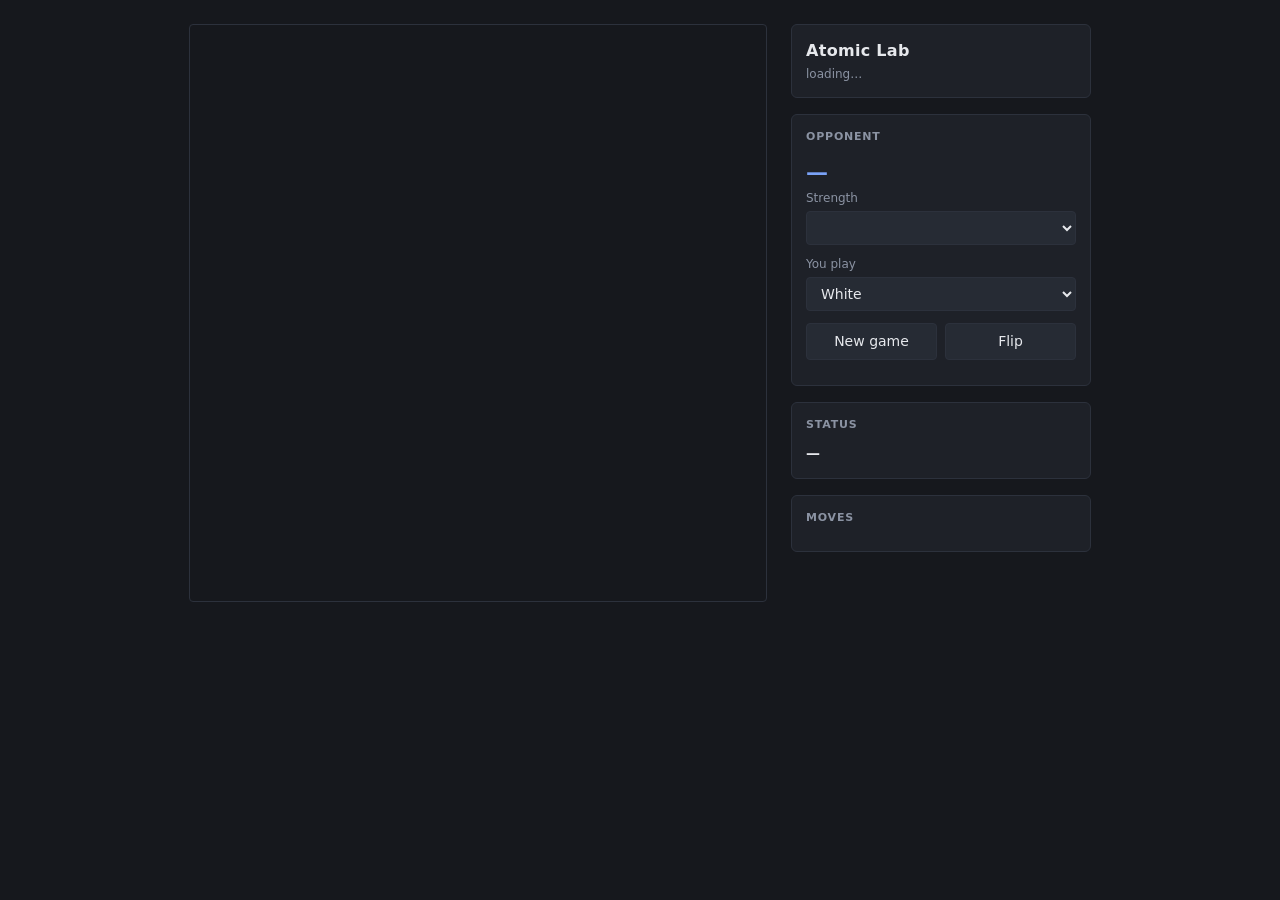
==== atomic/ui/index.html @ 305b07fb "atomic: settle the king-safety 2x2, add ratings table and a play UI The 400-game arms resolve the M1" ====
<!doctype html>
<html lang="en">
<head>
<meta charset="utf-8">
<meta name="viewport" content="width=device-width, initial-scale=1">
<title>Atomic Lab</title>
<style>
  :root {
    --bg: #16181d;
    --panel: #1e2128;
    --line: #2c313c;
    --text: #e6e8ec;
    --dim: #8b93a3;
    --light: #b9a68b;
    --dark: #6f5b45;
    --sel: #6b9b4a;
    --last: #7a7233;
    --blast: #d0422e;
    --accent: #7aa2f7;
  }
  * { box-sizing: border-box; }
  body {
    margin: 0; padding: 24px;
    background: var(--bg); color: var(--text);
    font: 14px/1.5 ui-sans-serif, system-ui, "Segoe UI", sans-serif;
    display: flex; justify-content: center;
  }
  .app { display: flex; gap: 24px; flex-wrap: wrap; max-width: 1000px; }

  /* -- board -- */
  .board-wrap { position: relative; }
  .board {
    display: grid;
    grid-template-columns: repeat(8, var(--sq));
    grid-template-rows: repeat(8, var(--sq));
    --sq: min(11vw, 72px);
    border: 1px solid var(--line);
    border-radius: 4px; overflow: hidden;
    user-select: none;
  }
  .sq {
    position: relative;
    display: flex; align-items: center; justify-content: center;
    font-size: calc(var(--sq) * 0.78);
    line-height: 1;
    cursor: default;
  }
  .sq.light { background: var(--light); }
  .sq.dark  { background: var(--dark); }
  .sq.playable { cursor: pointer; }
  .sq.selected::after,
  .sq.lastmove::after {
    content: ""; position: absolute; inset: 0; pointer-events: none;
  }
  .sq.lastmove::after { background: var(--last); opacity: .45; }
  .sq.selected::after { background: var(--sel); opacity: .55; }
  .sq .piece { position: relative; z-index: 2; }
  /* White pieces are drawn as the *filled* glyph with a light fill so they
     stay legible on both square colours; outline glyphs vanish on light. */
  .sq .piece.w { color: #f4f1ec; text-shadow: 0 0 2px #000, 0 1px 2px #0008; }
  .sq .piece.b { color: #1a1a1a; text-shadow: 0 0 2px #fff3; }

  .hint {
    position: absolute; z-index: 3; pointer-events: none;
    width: 30%; height: 30%; border-radius: 50%;
    background: rgba(0,0,0,.32);
  }
  .hint.capture {
    width: 92%; height: 92%; border-radius: 50%;
    background: none; border: calc(var(--sq) * 0.08) solid rgba(0,0,0,.32);
  }
  .sq.blast { animation: boom .7s ease-out; }
  @keyframes boom {
    0%   { box-shadow: inset 0 0 0 0 var(--blast); background: var(--blast); }
    100% { box-shadow: inset 0 0 0 0 transparent; }
  }
  .coord {
    position: absolute; font-size: 10px; font-weight: 600;
    opacity: .55; z-index: 4; pointer-events: none;
  }
  .coord.file { right: 3px; bottom: 1px; }
  .coord.rank { left: 3px; top: 1px; }

  /* -- side panel -- */
  .panel { width: 300px; display: flex; flex-direction: column; gap: 16px; }
  .card {
    background: var(--panel); border: 1px solid var(--line);
    border-radius: 6px; padding: 14px;
  }
  h1 { font-size: 16px; margin: 0 0 2px; letter-spacing: .3px; }
  h2 {
    font-size: 11px; text-transform: uppercase; letter-spacing: .8px;
    color: var(--dim); margin: 0 0 10px; font-weight: 600;
  }
  .sub { color: var(--dim); font-size: 12px; margin: 0; }
  .elo { font-size: 22px; font-weight: 600; color: var(--accent); }
  .elo.unmeasured { color: var(--dim); font-size: 14px; font-weight: 400; }
  .caveat { color: var(--dim); font-size: 11px; margin-top: 8px; }
  select, button {
    font: inherit; color: var(--text);
    background: #262b34; border: 1px solid var(--line);
    border-radius: 4px; padding: 7px 10px; width: 100%;
  }
  button { cursor: pointer; }
  button:hover { background: #2f3542; }
  button:disabled { opacity: .45; cursor: default; }
  .row { display: flex; gap: 8px; }
  label { display: block; font-size: 12px; color: var(--dim); margin: 10px 0 4px; }
  label:first-of-type { margin-top: 0; }

  #status { font-weight: 600; }
  #status.thinking { color: var(--dim); font-weight: 400; }
  #status.over { color: var(--accent); }

  .moves {
    font-family: ui-monospace, "Cascadia Mono", Consolas, monospace;
    font-size: 12px; max-height: 190px; overflow-y: auto;
    display: grid; grid-template-columns: 2.2em 1fr 1fr; gap: 1px 8px;
  }
  .moves .n { color: var(--dim); }
  .moves .boom { color: var(--blast); }

  /* -- promotion -- */
  .promo-backdrop {
    position: fixed; inset: 0; background: #000a; z-index: 10;
    display: flex; align-items: center; justify-content: center;
  }
  .promo { background: var(--panel); border: 1px solid var(--line);
           border-radius: 6px; padding: 16px; text-align: center; }
  .promo .row { margin-top: 10px; }
  .promo button { font-size: 30px; padding: 6px 12px; }
  [hidden] { display: none !important; }
</style>
</head>
<body>
<div class="app">
  <div class="board-wrap">
    <div class="board" id="board"></div>
  </div>

  <div class="panel">
    <div class="card">
      <h1>Atomic Lab</h1>
      <p class="sub" id="engine-name">loading…</p>
    </div>

    <div class="card">
      <h2>Opponent</h2>
      <div class="elo" id="elo">—</div>
      <p class="sub" id="elo-detail"></p>
      <label for="level">Strength</label>
      <select id="level"></select>
      <label for="side">You play</label>
      <select id="side">
        <option value="white">White</option>
        <option value="black">Black</option>
      </select>
      <div class="row" style="margin-top:12px">
        <button id="new">New game</button>
        <button id="flip">Flip</button>
      </div>
      <p class="caveat" id="caveat"></p>
    </div>

    <div class="card">
      <h2>Status</h2>
      <div id="status">—</div>
    </div>

    <div class="card">
      <h2>Moves</h2>
      <div class="moves" id="moves"></div>
    </div>
  </div>
</div>

<div class="promo-backdrop" id="promo-backdrop" hidden>
  <div class="promo">
    <div>Promote to</div>
    <div class="row" id="promo-buttons"></div>
  </div>
</div>

<script>
const GLYPH = {
  P: "♙", N: "♘", B: "♗", R: "♖", Q: "♕", K: "♔",
  p: "♟", n: "♞", b: "♝", r: "♜", q: "♛", k: "♚",
};
const FILES = "abcdefgh";

const el = {
  board: document.getElementById("board"),
  status: document.getElementById("status"),
  moves: document.getElementById("moves"),
  level: document.getElementById("level"),
  side: document.getElementById("side"),
  elo: document.getElementById("elo"),
  eloDetail: document.getElementById("elo-detail"),
  engineName: document.getElementById("engine-name"),
  caveat: document.getElementById("caveat"),
  promoBackdrop: document.getElementById("promo-backdrop"),
  promoButtons: document.getElementById("promo-buttons"),
};

let state = null;      // last server state
let info = null;       // /api/info
let flipped = false;
let selected = null;   // square name
let busy = false;
let history = [];      // {uci, san-ish, exploded}

const api = async (path, body) => {
  const res = await fetch(path, body === undefined
    ? {}
    : { method: "POST", headers: { "Content-Type": "application/json" },
        body: JSON.stringify(body) });
  const data = await res.json();
  if (data.error) throw new Error(data.error);
  return data;
};

/* ---------- rendering ---------- */

function parseFen(fen) {
  const rows = fen.split(" ")[0].split("/");
  const board = {};
  rows.forEach((row, i) => {
    let file = 0;
    for (const ch of row) {
      if (ch >= "1" && ch <= "8") { file += +ch; continue; }
      board[FILES[file] + (8 - i)] = ch;
      file++;
    }
  });
  return board;
}

function render() {
  if (!state) return;
  const pieces = parseFen(state.fen);
  const ranks = flipped ? [1,2,3,4,5,6,7,8] : [8,7,6,5,4,3,2,1];
  const files = flipped ? [...FILES].reverse() : [...FILES];
  const lastFrom = state.last ? state.last.slice(0, 2) : null;
  const lastTo = state.last ? state.last.slice(2, 4) : null;
  const targets = selected ? (state.legal[selected] || []) : [];
  const targetSquares = new Set(targets.map(m => m.slice(2, 4)));

  el.board.textContent = "";
  ranks.forEach((rank, r) => files.forEach((file, f) => {
    const name = file + rank;
    const sq = document.createElement("div");
    sq.className = "sq " + ((r + f) % 2 === 0 ? "light" : "dark");
    sq.dataset.square = name;

    if (name === lastFrom || name === lastTo) sq.classList.add("lastmove");
    if (name === selected) sq.classList.add("selected");
    // Blast squares are re-added on each render, so the animation only fires
    // for the move that just happened.
    if (state.blast.includes(name)) sq.classList.add("blast");

    const piece = pieces[name];
    if (piece) {
      const span = document.createElement("span");
      span.className = "piece " + (piece === piece.toUpperCase() ? "w" : "b");
      span.textContent = GLYPH[piece];
      sq.append(span);
    }
    if (targetSquares.has(name)) {
      const hint = document.createElement("div");
      hint.className = "hint" + (piece ? " capture" : "");
      sq.append(hint);
    }
    if (myTurn() && state.legal[name]) sq.classList.add("playable");

    if (f === 0) sq.append(coord("rank", rank));
    if (r === 7) sq.append(coord("file", file));
    el.board.append(sq);
  }));
}

function coord(kind, text) {
  const d = document.createElement("div");
  d.className = "coord " + kind;
  d.textContent = text;
  return d;
}

function myTurn() {
  return state && !state.over && !busy && state.turn === el.side.value;
}

function renderMoves() {
  el.moves.textContent = "";
  for (let i = 0; i < history.length; i += 2) {
    const n = document.createElement("div");
    n.className = "n";
    n.textContent = (i / 2 + 1) + ".";
    el.moves.append(n);
    for (const entry of [history[i], history[i + 1]]) {
      const d = document.createElement("div");
      if (entry) {
        d.textContent = entry.uci + (entry.exploded ? " ✹" : "");
        if (entry.exploded) d.className = "boom";
      }
      el.moves.append(d);
    }
  }
  el.moves.scrollTop = el.moves.scrollHeight;
}

function setStatus(text, cls = "") {
  el.status.textContent = text;
  el.status.className = cls;
}

function describeResult() {
  const you = el.side.value === "white" ? "1-0" : "0-1";
  if (state.result === "1/2-1/2") return "Draw.";
  return state.result === you ? "You win." : "Engine wins.";
}

function updateStatus() {
  if (!state) return;
  if (state.over) { setStatus(describeResult(), "over"); return; }
  if (busy) { setStatus("Engine thinking…", "thinking"); return; }
  const check = state.check ? " — check" : "";
  setStatus(myTurn() ? "Your move" + check : "Engine to move" + check);
}

/* ---------- interaction ---------- */

el.board.addEventListener("click", (event) => {
  const sq = event.target.closest(".sq");
  if (!sq || !myTurn()) return;
  const name = sq.dataset.square;

  if (selected) {
    const matches = (state.legal[selected] || []).filter(m => m.slice(2, 4) === name);
    if (matches.length > 1) { askPromotion(matches); return; }
    if (matches.length === 1) { play(matches[0]); return; }
  }
  selected = state.legal[name] ? name : null;
  render();
});

function askPromotion(moves) {
  el.promoButtons.textContent = "";
  const white = el.side.value === "white";
  for (const uci of moves) {
    const role = uci[4];
    const btn = document.createElement("button");
    btn.textContent = GLYPH[white ? role.toUpperCase() : role];
    btn.onclick = () => { el.promoBackdrop.hidden = true; play(uci); };
    el.promoButtons.append(btn);
  }
  el.promoBackdrop.hidden = false;
}

async function play(uci) {
  selected = null;
  busy = true;
  updateStatus();
  try {
    const next = await api("/api/move", { fen: state.fen, move: uci });
    record(uci, next);
    state = next;
    render();
    if (!state.over) await engineMove();
  } catch (err) {
    setStatus("Error: " + err.message);
  } finally {
    busy = false;
    render();
    updateStatus();
  }
}

async function engineMove() {
  updateStatus();
  const nodes = +el.level.value;
  const next = await api("/api/engine", { fen: state.fen, nodes });
  if (next.last) record(next.last, next);
  state = next;
  render();
}

function record(uci, next) {
  history.push({ uci, exploded: next.blast.length > 0 });
  renderMoves();
}

async function newGame() {
  busy = true;
  selected = null;
  history = [];
  renderMoves();
  state = await api("/api/new", {});
  busy = false;
  render();
  updateStatus();
  if (el.side.value === "black") {
    busy = true;
    updateStatus();
    try { await engineMove(); } finally { busy = false; render(); updateStatus(); }
  }
}

/* ---------- boot ---------- */

function fillLevels() {
  el.level.textContent = "";
  for (const level of info.levels) {
    const opt = document.createElement("option");
    opt.value = level.nodes;
    opt.textContent = `${level.label} — ${level.nodes.toLocaleString()} nodes`;
    el.level.append(opt);
  }
  el.level.value = String(info.levels[info.levels.length - 1].nodes);
  showElo();
}

function showElo() {
  const level = info.levels.find(l => String(l.nodes) === el.level.value);
  el.elo.textContent = level.elo;
  el.elo.className = "elo" + (level.measured ? "" : " unmeasured");
  el.eloDetail.textContent = level.measured
    ? `${level.label}, ${level.nodes.toLocaleString()} nodes per move`
    : `Run: lab.cli rate M1-alphabeta --nodes ${level.nodes}`;
}

document.getElementById("new").onclick = newGame;
document.getElementById("flip").onclick = () => {
  flipped = !flipped;
  render();
};
el.level.onchange = showElo;
el.side.onchange = () => {
  flipped = el.side.value === "black";
  newGame();
};

(async () => {
  info = await api("/api/info");
  el.engineName.textContent = `${info.engine} — ${info.terms.join(", ")}`;
  el.caveat.textContent = info.calibrated
    ? "Elo is on this project's internal scale, anchored by pinning "
      + "Fairy-Stockfish at 64k nodes to 2000. Only differences are meaningful; "
      + "do not compare to Lichess ratings."
    : "The ladder is not calibrated — run lab.cli calibrate first.";
  fillLevels();
  await newGame();
})();
</script>
</body>
</html>
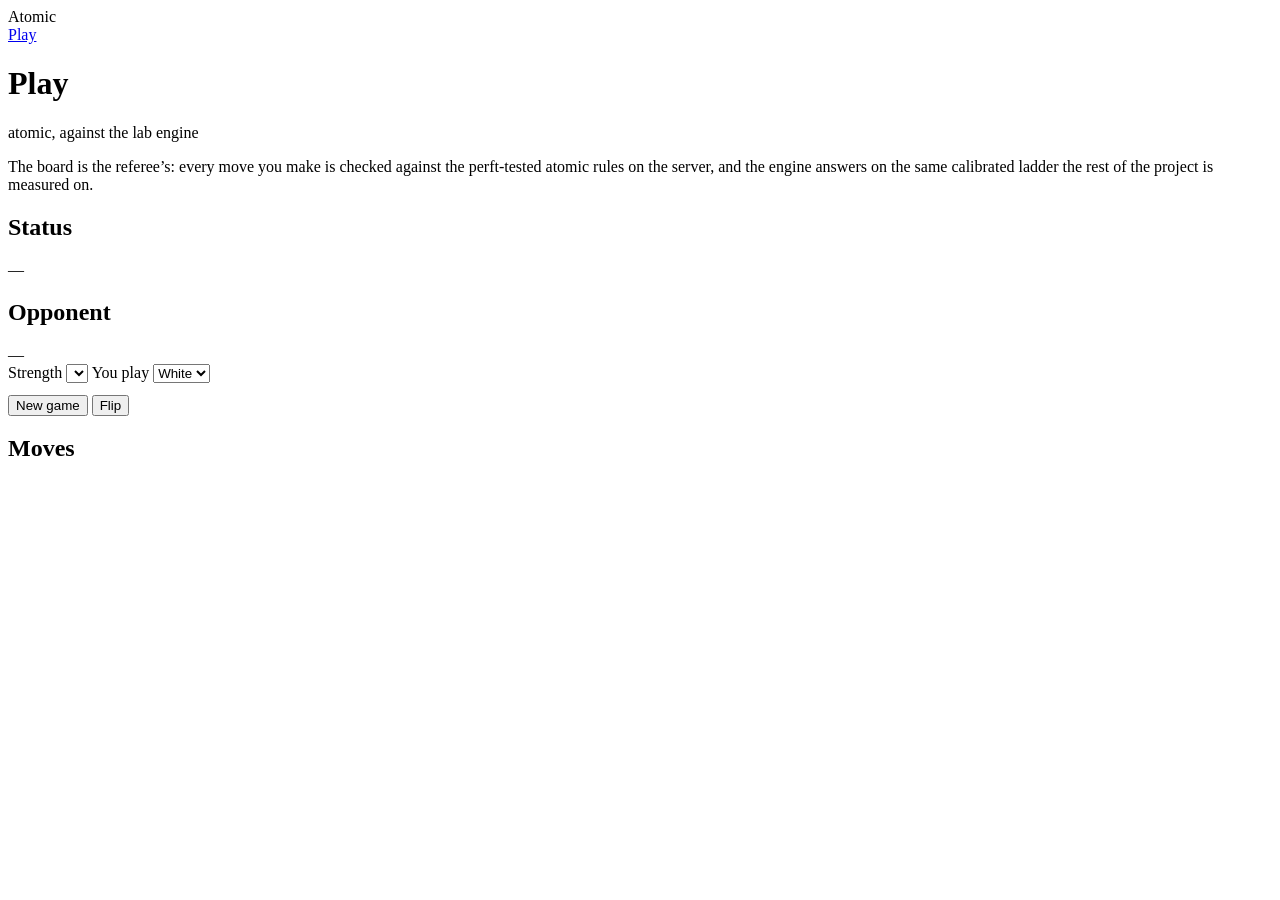
==== commit 8ad9eda4: "stuff" ====
--- a/atomic/ui/index.html
+++ b/atomic/ui/index.html
@@ -3,211 +3,93 @@
 <head>
 <meta charset="utf-8">
 <meta name="viewport" content="width=device-width, initial-scale=1">
-<title>Atomic Lab</title>
-<style>
-  :root {
-    --bg: #16181d;
-    --panel: #1e2128;
-    --line: #2c313c;
-    --text: #e6e8ec;
-    --dim: #8b93a3;
-    --light: #b9a68b;
-    --dark: #6f5b45;
-    --sel: #6b9b4a;
-    --last: #7a7233;
-    --blast: #d0422e;
-    --accent: #7aa2f7;
-  }
-  * { box-sizing: border-box; }
-  body {
-    margin: 0; padding: 24px;
-    background: var(--bg); color: var(--text);
-    font: 14px/1.5 ui-sans-serif, system-ui, "Segoe UI", sans-serif;
-    display: flex; justify-content: center;
-  }
-  .app { display: flex; gap: 24px; flex-wrap: wrap; max-width: 1000px; }
-
-  /* -- board -- */
-  .board-wrap { position: relative; }
-  .board {
-    display: grid;
-    grid-template-columns: repeat(8, var(--sq));
-    grid-template-rows: repeat(8, var(--sq));
-    --sq: min(11vw, 72px);
-    border: 1px solid var(--line);
-    border-radius: 4px; overflow: hidden;
-    user-select: none;
-  }
-  .sq {
-    position: relative;
-    display: flex; align-items: center; justify-content: center;
-    font-size: calc(var(--sq) * 0.78);
-    line-height: 1;
-    cursor: default;
-  }
-  .sq.light { background: var(--light); }
-  .sq.dark  { background: var(--dark); }
-  .sq.playable { cursor: pointer; }
-  .sq.selected::after,
-  .sq.lastmove::after {
-    content: ""; position: absolute; inset: 0; pointer-events: none;
-  }
-  .sq.lastmove::after { background: var(--last); opacity: .45; }
-  .sq.selected::after { background: var(--sel); opacity: .55; }
-  .sq .piece { position: relative; z-index: 2; }
-  /* White pieces are drawn as the *filled* glyph with a light fill so they
-     stay legible on both square colours; outline glyphs vanish on light. */
-  .sq .piece.w { color: #f4f1ec; text-shadow: 0 0 2px #000, 0 1px 2px #0008; }
-  .sq .piece.b { color: #1a1a1a; text-shadow: 0 0 2px #fff3; }
-
-  .hint {
-    position: absolute; z-index: 3; pointer-events: none;
-    width: 30%; height: 30%; border-radius: 50%;
-    background: rgba(0,0,0,.32);
-  }
-  .hint.capture {
-    width: 92%; height: 92%; border-radius: 50%;
-    background: none; border: calc(var(--sq) * 0.08) solid rgba(0,0,0,.32);
-  }
-  .sq.blast { animation: boom .7s ease-out; }
-  @keyframes boom {
-    0%   { box-shadow: inset 0 0 0 0 var(--blast); background: var(--blast); }
-    100% { box-shadow: inset 0 0 0 0 transparent; }
-  }
-  .coord {
-    position: absolute; font-size: 10px; font-weight: 600;
-    opacity: .55; z-index: 4; pointer-events: none;
-  }
-  .coord.file { right: 3px; bottom: 1px; }
-  .coord.rank { left: 3px; top: 1px; }
-
-  /* -- side panel -- */
-  .panel { width: 300px; display: flex; flex-direction: column; gap: 16px; }
-  .card {
-    background: var(--panel); border: 1px solid var(--line);
-    border-radius: 6px; padding: 14px;
-  }
-  h1 { font-size: 16px; margin: 0 0 2px; letter-spacing: .3px; }
-  h2 {
-    font-size: 11px; text-transform: uppercase; letter-spacing: .8px;
-    color: var(--dim); margin: 0 0 10px; font-weight: 600;
-  }
-  .sub { color: var(--dim); font-size: 12px; margin: 0; }
-  .elo { font-size: 22px; font-weight: 600; color: var(--accent); }
-  .elo.unmeasured { color: var(--dim); font-size: 14px; font-weight: 400; }
-  .caveat { color: var(--dim); font-size: 11px; margin-top: 8px; }
-  select, button {
-    font: inherit; color: var(--text);
-    background: #262b34; border: 1px solid var(--line);
-    border-radius: 4px; padding: 7px 10px; width: 100%;
-  }
-  button { cursor: pointer; }
-  button:hover { background: #2f3542; }
-  button:disabled { opacity: .45; cursor: default; }
-  .row { display: flex; gap: 8px; }
-  label { display: block; font-size: 12px; color: var(--dim); margin: 10px 0 4px; }
-  label:first-of-type { margin-top: 0; }
-
-  #status { font-weight: 600; }
-  #status.thinking { color: var(--dim); font-weight: 400; }
-  #status.over { color: var(--accent); }
-
-  .moves {
-    font-family: ui-monospace, "Cascadia Mono", Consolas, monospace;
-    font-size: 12px; max-height: 190px; overflow-y: auto;
-    display: grid; grid-template-columns: 2.2em 1fr 1fr; gap: 1px 8px;
-  }
-  .moves .n { color: var(--dim); }
-  .moves .boom { color: var(--blast); }
-
-  /* -- promotion -- */
-  .promo-backdrop {
-    position: fixed; inset: 0; background: #000a; z-index: 10;
-    display: flex; align-items: center; justify-content: center;
-  }
-  .promo { background: var(--panel); border: 1px solid var(--line);
-           border-radius: 6px; padding: 16px; text-align: center; }
-  .promo .row { margin-top: 10px; }
-  .promo button { font-size: 30px; padding: 6px 12px; }
-  [hidden] { display: none !important; }
-</style>
+<title>Atomic — play</title>
+<link rel="stylesheet" href="/app.css">
 </head>
 <body>
-<div class="app">
-  <div class="board-wrap">
-    <div class="board" id="board"></div>
+
+<header class="top">
+  <div class="brand">Atomic <small id="engine-name"></small></div>
+  <nav class="tabs"><a class="active" href="/">Play</a></nav>
+  <div class="health" id="health"></div>
+</header>
+
+<main>
+  <div class="view-title">
+    <h1>Play</h1>
+    <div class="sub">atomic, against the lab engine</div>
   </div>
-
-  <div class="panel">
-    <div class="card">
-      <h1>Atomic Lab</h1>
-      <p class="sub" id="engine-name">loading…</p>
+  <p class="lede">
+    The board is the referee’s: every move you make is checked against the
+    perft-tested atomic rules on the server, and the engine answers on the same
+    calibrated ladder the rest of the project is measured on.
+  </p>
+
+  <div class="split">
+    <div class="wide" style="flex:0 0 auto">
+      <div class="round">
+        <div class="player" id="player-top"></div>
+        <div id="board-host" class="board-lg"></div>
+        <div class="player" id="player-bottom"></div>
+      </div>
     </div>
 
-    <div class="card">
-      <h2>Opponent</h2>
-      <div class="elo" id="elo">—</div>
-      <p class="sub" id="elo-detail"></p>
-      <label for="level">Strength</label>
-      <select id="level"></select>
-      <label for="side">You play</label>
-      <select id="side">
-        <option value="white">White</option>
-        <option value="black">Black</option>
-      </select>
-      <div class="row" style="margin-top:12px">
-        <button id="new">New game</button>
-        <button id="flip">Flip</button>
+    <div class="side">
+      <div class="card">
+        <h2>Status</h2>
+        <div class="verdict" id="status" aria-live="polite">—</div>
+        <div class="sub" id="status-detail"></div>
       </div>
-      <p class="caveat" id="caveat"></p>
-    </div>
-
-    <div class="card">
-      <h2>Status</h2>
-      <div id="status">—</div>
-    </div>
-
-    <div class="card">
-      <h2>Moves</h2>
-      <div class="moves" id="moves"></div>
+
+      <div class="card">
+        <h2>Opponent</h2>
+        <div class="sub" id="elo">—</div>
+        <label class="field" for="level">Strength</label>
+        <select id="level"></select>
+        <label class="field" for="side" style="margin-top:10px">You play</label>
+        <select id="side">
+          <option value="white">White</option>
+          <option value="black">Black</option>
+        </select>
+        <div class="row" style="margin-top:12px">
+          <button id="new" class="primary wide">New game</button>
+          <button id="flip" class="ghost wide">Flip</button>
+        </div>
+        <p class="caveat sub" id="caveat" style="margin-top:10px"></p>
+      </div>
+
+      <div class="card">
+        <h2>Moves</h2>
+        <div class="movelist" id="moves"></div>
+      </div>
     </div>
   </div>
-</div>
-
-<div class="promo-backdrop" id="promo-backdrop" hidden>
-  <div class="promo">
-    <div>Promote to</div>
-    <div class="row" id="promo-buttons"></div>
-  </div>
-</div>
-
-<script>
-const GLYPH = {
-  P: "♙", N: "♘", B: "♗", R: "♖", Q: "♕", K: "♔",
-  p: "♟", n: "♞", b: "♝", r: "♜", q: "♛", k: "♚",
+</main>
+
+<script type="module">
+import { Board } from "/board.js";
+
+const $ = (id) => document.getElementById(id);
+const el = {
+  engineName: $("engine-name"),
+  health: $("health"),
+  status: $("status"),
+  statusDetail: $("status-detail"),
+  moves: $("moves"),
+  level: $("level"),
+  side: $("side"),
+  elo: $("elo"),
+  caveat: $("caveat"),
+  playerTop: $("player-top"),
+  playerBottom: $("player-bottom"),
 };
-const FILES = "abcdefgh";
-
-const el = {
-  board: document.getElementById("board"),
-  status: document.getElementById("status"),
-  moves: document.getElementById("moves"),
-  level: document.getElementById("level"),
-  side: document.getElementById("side"),
-  elo: document.getElementById("elo"),
-  eloDetail: document.getElementById("elo-detail"),
-  engineName: document.getElementById("engine-name"),
-  caveat: document.getElementById("caveat"),
-  promoBackdrop: document.getElementById("promo-backdrop"),
-  promoButtons: document.getElementById("promo-buttons"),
-};
-
-let state = null;      // last server state
-let info = null;       // /api/info
-let flipped = false;
-let selected = null;   // square name
+
+let info = null;
+let state = null;
 let busy = false;
-let history = [];      // {uci, san-ish, exploded}
+let history = [];
+
+const board = new Board($("board-host"), { onMove: (uci) => play(uci) });
 
 const api = async (path, body) => {
   const res = await fetch(path, body === undefined
@@ -219,74 +101,68 @@
   return data;
 };
 
-/* ---------- rendering ---------- */
-
-function parseFen(fen) {
-  const rows = fen.split(" ")[0].split("/");
-  const board = {};
-  rows.forEach((row, i) => {
-    let file = 0;
-    for (const ch of row) {
-      if (ch >= "1" && ch <= "8") { file += +ch; continue; }
-      board[FILES[file] + (8 - i)] = ch;
-      file++;
-    }
-  });
-  return board;
-}
-
-function render() {
-  if (!state) return;
-  const pieces = parseFen(state.fen);
-  const ranks = flipped ? [1,2,3,4,5,6,7,8] : [8,7,6,5,4,3,2,1];
-  const files = flipped ? [...FILES].reverse() : [...FILES];
-  const lastFrom = state.last ? state.last.slice(0, 2) : null;
-  const lastTo = state.last ? state.last.slice(2, 4) : null;
-  const targets = selected ? (state.legal[selected] || []) : [];
-  const targetSquares = new Set(targets.map(m => m.slice(2, 4)));
-
-  el.board.textContent = "";
-  ranks.forEach((rank, r) => files.forEach((file, f) => {
-    const name = file + rank;
-    const sq = document.createElement("div");
-    sq.className = "sq " + ((r + f) % 2 === 0 ? "light" : "dark");
-    sq.dataset.square = name;
-
-    if (name === lastFrom || name === lastTo) sq.classList.add("lastmove");
-    if (name === selected) sq.classList.add("selected");
-    // Blast squares are re-added on each render, so the animation only fires
-    // for the move that just happened.
-    if (state.blast.includes(name)) sq.classList.add("blast");
-
-    const piece = pieces[name];
-    if (piece) {
-      const span = document.createElement("span");
-      span.className = "piece " + (piece === piece.toUpperCase() ? "w" : "b");
-      span.textContent = GLYPH[piece];
-      sq.append(span);
-    }
-    if (targetSquares.has(name)) {
-      const hint = document.createElement("div");
-      hint.className = "hint" + (piece ? " capture" : "");
-      sq.append(hint);
-    }
-    if (myTurn() && state.legal[name]) sq.classList.add("playable");
-
-    if (f === 0) sq.append(coord("rank", rank));
-    if (r === 7) sq.append(coord("file", file));
-    el.board.append(sq);
-  }));
-}
-
-function coord(kind, text) {
-  const d = document.createElement("div");
-  d.className = "coord " + kind;
-  d.textContent = text;
-  return d;
+const titleCase = (s) => s.charAt(0).toUpperCase() + s.slice(1);
+
+function currentLevel() {
+  return info.levels.find((level) => String(level.nodes) === el.level.value)
+    || info.levels[0];
 }
 
 function myTurn() {
   return state && !state.over && !busy && state.turn === el.side.value;
+}
+
+/* ---------- player bars ---------- */
+
+function fillPlayer(node, name, meta, colour) {
+  node.textContent = "";
+  const who = document.createElement("div");
+  who.className = "who";
+  const dot = document.createElement("span");
+  dot.className = "dot" + (colour === "black" ? " black" : "");
+  const label = document.createElement("span");
+  label.className = "name";
+  label.textContent = name;
+  who.append(dot, label);
+  const note = document.createElement("div");
+  note.className = "meta";
+  note.textContent = meta;
+  node.append(who, note);
+}
+
+function updatePlayers() {
+  const level = currentLevel();
+  const you = el.side.value;
+  const engine = you === "white" ? "black" : "white";
+  fillPlayer(el.playerTop, info.engine,
+    `${level.label} · ${level.elo}`, engine);
+  fillPlayer(el.playerBottom, "You", titleCase(you), you);
+}
+
+/* ---------- status and moves ---------- */
+
+function setStatus(text, cls = "verdict") {
+  el.status.textContent = text;
+  el.status.className = cls;
+}
+
+function describeResult() {
+  if (state.result === "1/2-1/2") return "Draw.";
+  const you = el.side.value === "white" ? "1-0" : "0-1";
+  return state.result === you ? "You win." : "Engine wins.";
+}
+
+function updateStatus() {
+  if (!state) return;
+  if (state.over) { setStatus(describeResult(), "verdict done"); }
+  else if (busy) { setStatus("Engine thinking…", "verdict"); }
+  else {
+    const check = state.check ? " — check" : "";
+    setStatus((myTurn() ? "Your move" : "Engine to move") + check);
+  }
+  el.statusDetail.textContent = state.last
+    ? `Last move: ${state.san || state.last}`
+    : "White to move.";
 }
 
 function renderMoves() {
@@ -294,114 +170,91 @@
   for (let i = 0; i < history.length; i += 2) {
     const n = document.createElement("div");
     n.className = "n";
-    n.textContent = (i / 2 + 1) + ".";
+    n.textContent = `${i / 2 + 1}.`;
     el.moves.append(n);
     for (const entry of [history[i], history[i + 1]]) {
       const d = document.createElement("div");
-      if (entry) {
-        d.textContent = entry.uci + (entry.exploded ? " ✹" : "");
-        if (entry.exploded) d.className = "boom";
-      }
+      d.className = "mv";
+      if (entry) d.textContent = entry.san + (entry.exploded ? " ✹" : "");
       el.moves.append(d);
     }
   }
   el.moves.scrollTop = el.moves.scrollHeight;
 }
 
-function setStatus(text, cls = "") {
-  el.status.textContent = text;
-  el.status.className = cls;
-}
-
-function describeResult() {
-  const you = el.side.value === "white" ? "1-0" : "0-1";
-  if (state.result === "1/2-1/2") return "Draw.";
-  return state.result === you ? "You win." : "Engine wins.";
-}
-
-function updateStatus() {
-  if (!state) return;
-  if (state.over) { setStatus(describeResult(), "over"); return; }
-  if (busy) { setStatus("Engine thinking…", "thinking"); return; }
-  const check = state.check ? " — check" : "";
-  setStatus(myTurn() ? "Your move" + check : "Engine to move" + check);
-}
-
-/* ---------- interaction ---------- */
-
-el.board.addEventListener("click", (event) => {
-  const sq = event.target.closest(".sq");
-  if (!sq || !myTurn()) return;
-  const name = sq.dataset.square;
-
-  if (selected) {
-    const matches = (state.legal[selected] || []).filter(m => m.slice(2, 4) === name);
-    if (matches.length > 1) { askPromotion(matches); return; }
-    if (matches.length === 1) { play(matches[0]); return; }
-  }
-  selected = state.legal[name] ? name : null;
-  render();
-});
-
-function askPromotion(moves) {
-  el.promoButtons.textContent = "";
-  const white = el.side.value === "white";
-  for (const uci of moves) {
-    const role = uci[4];
-    const btn = document.createElement("button");
-    btn.textContent = GLYPH[white ? role.toUpperCase() : role];
-    btn.onclick = () => { el.promoBackdrop.hidden = true; play(uci); };
-    el.promoButtons.append(btn);
-  }
-  el.promoBackdrop.hidden = false;
-}
+function record(uci, next) {
+  history.push({ san: next.san || uci, exploded: next.blast.length > 0 });
+  renderMoves();
+}
+
+/* ---------- game ---------- */
 
 async function play(uci) {
-  selected = null;
+  if (!myTurn()) return;
   busy = true;
+  board.setFrozen(true);
   updateStatus();
+  let error = null;
   try {
     const next = await api("/api/move", { fen: state.fen, move: uci });
     record(uci, next);
     state = next;
-    render();
+    board.setState(state);
+    busy = false;
     if (!state.over) await engineMove();
   } catch (err) {
-    setStatus("Error: " + err.message);
+    error = err;
   } finally {
     busy = false;
-    render();
-    updateStatus();
+    board.setFrozen(false);
+    if (error) setStatus("Error: " + error.message, "verdict wrong");
+    else updateStatus();
   }
 }
 
 async function engineMove() {
+  busy = true;
+  board.setFrozen(true);
   updateStatus();
-  const nodes = +el.level.value;
-  const next = await api("/api/engine", { fen: state.fen, nodes });
-  if (next.last) record(next.last, next);
-  state = next;
-  render();
-}
-
-function record(uci, next) {
-  history.push({ uci, exploded: next.blast.length > 0 });
-  renderMoves();
+  let error = null;
+  try {
+    const level = currentLevel();
+    const next = await api("/api/engine", { fen: state.fen, nodes: level.nodes });
+    if (next.last) record(next.last, next);
+    state = next;
+    board.setState(state);
+  } catch (err) {
+    error = err;
+  } finally {
+    busy = false;
+    board.setFrozen(false);
+    if (error) setStatus("Error: " + error.message, "verdict wrong");
+    else updateStatus();
+  }
 }
 
 async function newGame() {
-  busy = true;
-  selected = null;
   history = [];
   renderMoves();
-  state = await api("/api/new", {});
-  busy = false;
-  render();
+  busy = true;
+  board.setFrozen(true);
   updateStatus();
-  if (el.side.value === "black") {
-    busy = true;
-    updateStatus();
-    try { await engineMove(); } finally { busy = false; render(); updateStatus(); }
+  let error = null;
+  try {
+    state = await api("/api/new", {});
+    board.setFlipped(el.side.value === "black");
+    board.setState(state);
+  } catch (err) {
+    error = err;
+  } finally {
+    busy = false;
+    board.setFrozen(false);
+    if (error) setStatus("Error: " + error.message, "verdict wrong");
+    else updateStatus();
+    updatePlayers();
+  }
+  if (state && !state.over && state.turn !== el.side.value) {
+    await engineMove();
   }
 }
 
@@ -416,39 +269,37 @@
     el.level.append(opt);
   }
   el.level.value = String(info.levels[info.levels.length - 1].nodes);
-  showElo();
-}
-
-function showElo() {
-  const level = info.levels.find(l => String(l.nodes) === el.level.value);
-  el.elo.textContent = level.elo;
-  el.elo.className = "elo" + (level.measured ? "" : " unmeasured");
-  el.eloDetail.textContent = level.measured
-    ? `${level.label}, ${level.nodes.toLocaleString()} nodes per move`
-    : `Run: lab.cli rate M1-alphabeta --nodes ${level.nodes}`;
-}
-
-document.getElementById("new").onclick = newGame;
-document.getElementById("flip").onclick = () => {
-  flipped = !flipped;
-  render();
-};
-el.level.onchange = showElo;
-el.side.onchange = () => {
-  flipped = el.side.value === "black";
-  newGame();
-};
+}
+
+function showLevel() {
+  const level = currentLevel();
+  el.elo.textContent = `${level.elo} · ${level.nodes.toLocaleString()} nodes per move`;
+  el.elo.className = "sub" + (level.measured ? "" : " faint");
+  updatePlayers();
+}
+
+$("new").onclick = newGame;
+$("flip").onclick = () => board.setFlipped(!board.flipped);
+el.level.onchange = showLevel;
+el.side.onchange = newGame;
 
 (async () => {
-  info = await api("/api/info");
-  el.engineName.textContent = `${info.engine} — ${info.terms.join(", ")}`;
-  el.caveat.textContent = info.calibrated
-    ? "Elo is on this project's internal scale, anchored by pinning "
-      + "Fairy-Stockfish at 64k nodes to 2000. Only differences are meaningful; "
-      + "do not compare to Lichess ratings."
-    : "The ladder is not calibrated — run lab.cli calibrate first.";
-  fillLevels();
-  await newGame();
+  try {
+    info = await api("/api/info");
+    el.engineName.textContent = info.engine;
+    el.health.textContent = info.calibrated ? "calibrated" : "not calibrated";
+    el.health.classList.toggle("warn", !info.calibrated);
+    el.caveat.textContent = info.calibrated
+      ? "Elo is on this project’s internal scale, anchored by pinning "
+        + "Fairy-Stockfish at 64k nodes to 2000. Only differences are "
+        + "meaningful; do not compare to Lichess ratings."
+      : "The ladder is not calibrated — run lab.cli levels first.";
+    fillLevels();
+    showLevel();
+    await newGame();
+  } catch (err) {
+    setStatus("Could not reach the server: " + err.message, "verdict wrong");
+  }
 })();
 </script>
 </body>
